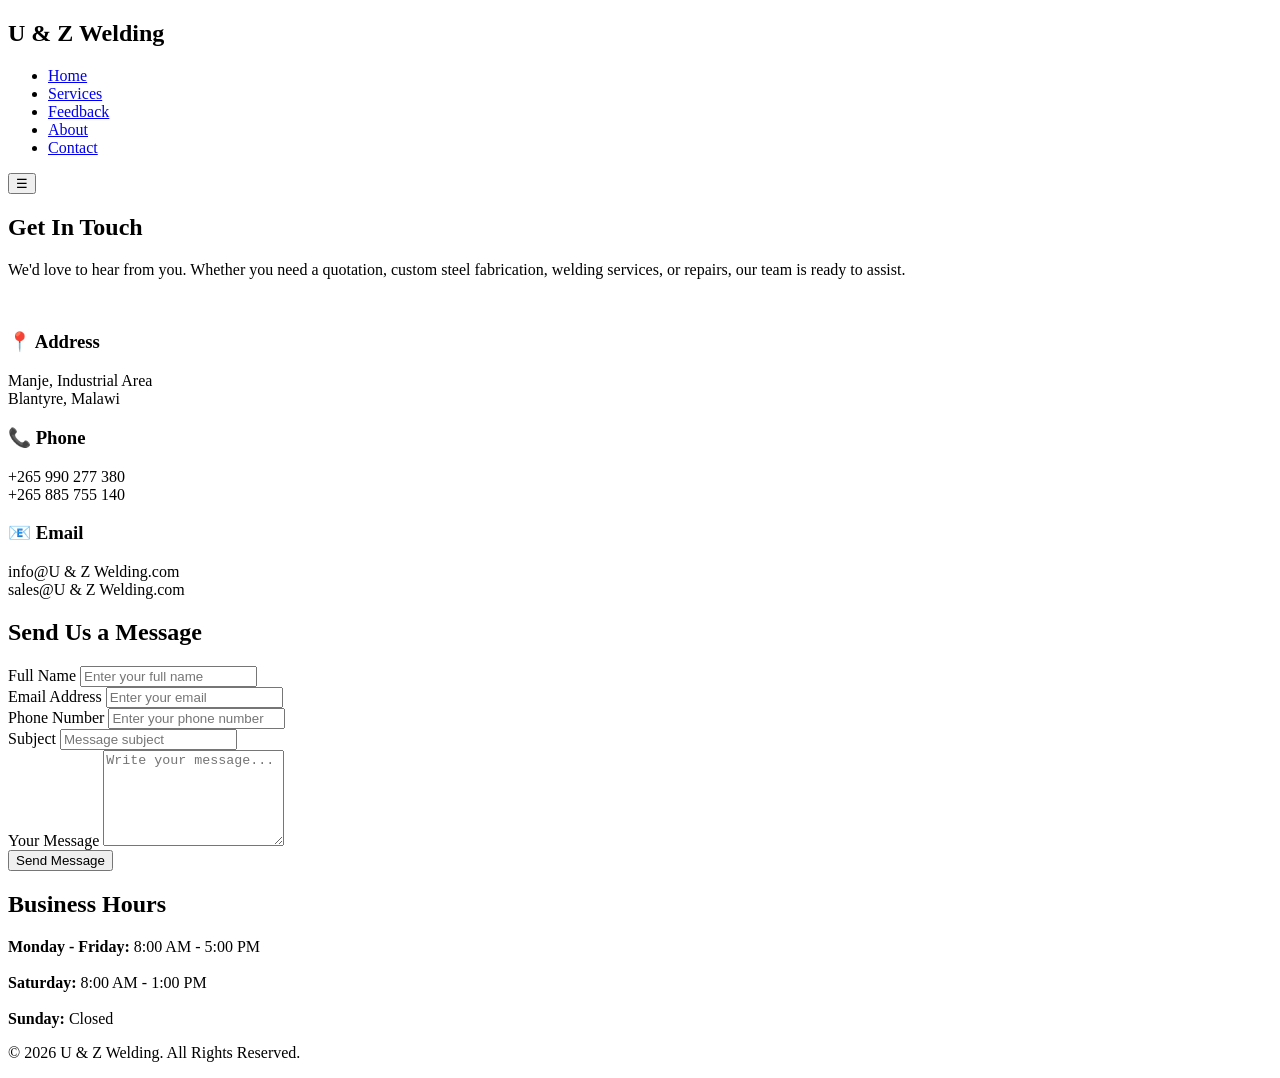
==== Contact.html @ 8a9c241b "Add files via upload" ====
<!DOCTYPE html>
<html lang="en">
<head>
    <meta charset="UTF-8">
    <meta name="viewport" content="width=device-width, initial-scale=1.0">
    <title>Contact Us | U & Z Welding</title>
    <link rel="stylesheet" href="about.css">
</head>
<body>


<header>

<nav>

    <h2 class="logo">U & Z Welding</h2>

    <ul class="nav-links">
        <li><a href="index.html">Home</a></li>
        <li><a href="services.html">Services</a></li>
        <li><a href="Feedback.html">Feedback</a></li>
        <li><a href="About.html">About</a></li>
        <li><a href="contact.html">Contact</a></li>
    </ul>

    <button id="menu-btn">☰</button>

</nav>

</header>

<section class="about">

    <h2>Get In Touch</h2>

    <p>
        We'd love to hear from you. Whether you need a quotation,
        custom steel fabrication, welding services, or repairs,
        our team is ready to assist.
    </p>

    <br>

    <div class="service-container">

        <div class="card">
            <h3>📍 Address</h3>
            <p>
                Manje, Industrial Area<br>
                Blantyre, Malawi
            </p>
        </div>

        <div class="card">
            <h3>📞 Phone</h3>
            <p>
                +265 990 277 380<br>
                +265 885 755 140
            </p>
        </div>

        <div class="card">
            <h3>📧 Email</h3>
            <p>
                info@U & Z Welding.com<br>
                sales@U & Z Welding.com
            </p>
        </div>

    </div>

</section>

<section class="contact">

    <h2>Send Us a Message</h2>

    <form class="feedback-form">

        <div class="form-group">
            <label>Full Name</label>
            <input
                type="text"
                placeholder="Enter your full name"
                required
            >
        </div>

        <div class="form-group">
            <label>Email Address</label>
            <input
                type="email"
                placeholder="Enter your email"
                required
            >
        </div>

        <div class="form-group">
            <label>Phone Number</label>
            <input
                type="tel"
                placeholder="Enter your phone number"
            >
        </div>

        <div class="form-group">
            <label>Subject</label>
            <input
                type="text"
                placeholder="Message subject"
                required
            >
        </div>

        <div class="form-group">
            <label>Your Message</label>
            <textarea
                rows="6"
                placeholder="Write your message..."
                required
            ></textarea>
        </div>

        <button type="submit" class="submit-btn">
            Send Message
        </button>

    </form>

</section>


<section class="about">

    <h2>Business Hours</h2>

    <p>
        <strong>Monday - Friday:</strong> 8:00 AM - 5:00 PM<br><br>

        <strong>Saturday:</strong> 8:00 AM - 1:00 PM<br><br>

        <strong>Sunday:</strong> Closed
    </p>

</section>


<footer>

    <p>&copy; 2026 U & Z Welding. All Rights Reserved.</p>

</footer>

<script>

const menuBtn = document.getElementById("menu-btn");
const navLinks = document.querySelector(".nav-links");

menuBtn.addEventListener("click", () => {

    navLinks.classList.toggle("active");
    menuBtn.classList.toggle("active");

});

</script>

</body>
</html>
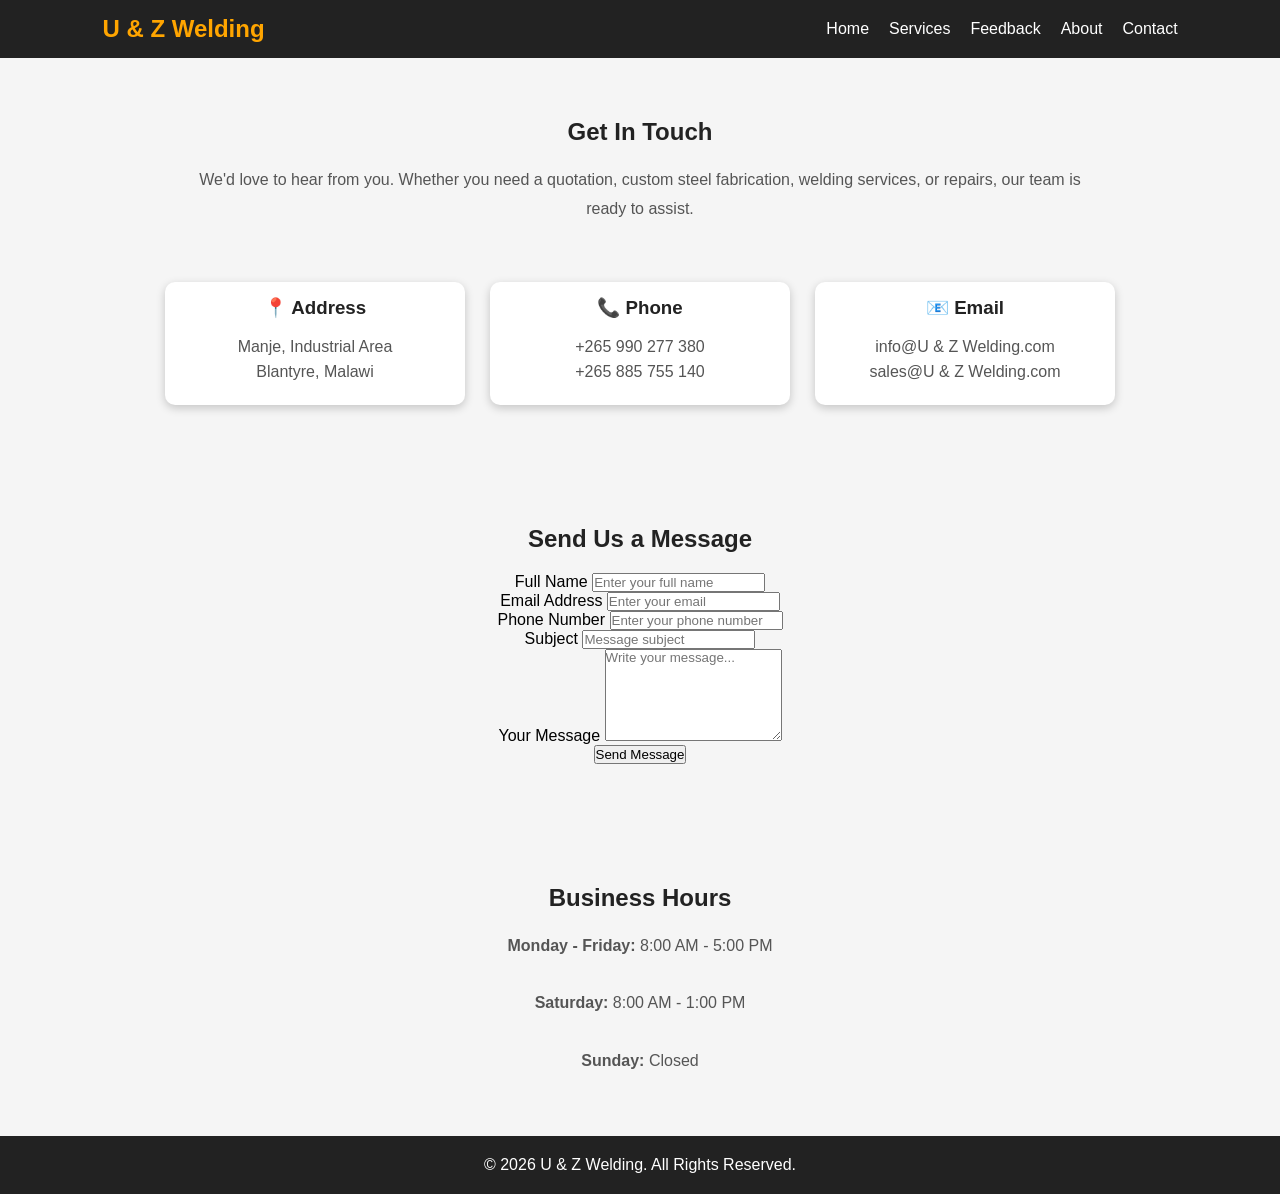
==== commit c1aa1f2c: "Add files via upload" ====
--- a/Contact.html
+++ b/Contact.html
@@ -4,7 +4,7 @@
     <meta charset="UTF-8">
     <meta name="viewport" content="width=device-width, initial-scale=1.0">
     <title>Contact Us | U & Z Welding</title>
-    <link rel="stylesheet" href="about.css">
+    <link rel="stylesheet" href="About.css">
 </head>
 <body>
 
--- a/About.css
+++ b/About.css
@@ -0,0 +1,230 @@
+*{
+    margin:0;
+    padding:0;
+    box-sizing:border-box;
+    font-family:Arial, sans-serif;
+}
+
+body{
+    background:#f5f5f5;
+}
+
+/* Header */
+
+header{
+    background:#222;
+    color:white;
+    position:sticky;
+    top:0;
+    z-index:1000;
+}
+
+nav{
+    display:flex;
+    justify-content:space-between;
+    align-items:center;
+    padding:15px 8%;
+}
+
+.logo{
+    color:orange;
+}
+
+.nav-links{
+    display:flex;
+    list-style:none;
+}
+
+.nav-links li{
+    margin-left:20px;
+}
+
+.nav-links a{
+    color:white;
+    text-decoration:none;
+    transition:.3s;
+}
+
+.nav-links a:hover{
+    color:orange;
+}
+
+#menu-btn{
+    display:none;
+    font-size:28px;
+    background:none;
+    border:none;
+    color:white;
+    cursor:pointer;
+    transition:.3s ease;
+}
+
+#menu-btn.active{
+    transform:rotate(90deg);
+    color:orange;
+}
+
+/* Hero */
+
+.hero{
+    height:35vh;
+    background:linear-gradient(rgba(0,0,0,.6),rgba(0,0,0,.6)),
+    url("Images/welding.webp");
+    background-size:cover;
+    background-position:center;
+    display:flex;
+    align-items:center;
+    justify-content:center;
+    text-align:center;
+    color:white;
+}
+
+.hero-content h1{
+    font-size:45px;
+}
+
+.hero-content p{
+    margin-top:15px;
+    font-size:18px;
+}
+
+/* Sections */
+
+.about,
+.contact{
+    padding:60px 8%;
+    text-align:center;
+}
+
+.about h2,
+.contact h2{
+    color:#222;
+    margin-bottom:20px;
+}
+
+.about p,
+.contact p{
+    color:#555;
+    line-height:1.8;
+    max-width:900px;
+    margin:auto;
+}
+
+/* Cards */
+
+.service-container{
+    display:flex;
+    flex-wrap:wrap;
+    justify-content:center;
+    gap:25px;
+    margin-top:40px;
+}
+
+.card{
+    width:300px;
+    background:white;
+    border-radius:10px;
+    overflow:hidden;
+    box-shadow:0 3px 10px rgba(0,0,0,.2);
+    transition:.4s ease;
+    cursor:pointer;
+}
+
+.card:hover{
+    transform:translateY(-10px);
+    box-shadow:0 15px 30px rgba(0,0,0,.3);
+}
+
+.card img{
+    width:100%;
+    height:220px;
+    object-fit:cover;
+}
+
+.card h3{
+    margin:15px;
+    color:#222;
+}
+
+.card p{
+    padding:0 15px 20px;
+    color:#555;
+    line-height:1.6;
+}
+
+/* Button */
+
+.btn{
+    display:inline-block;
+    background:orange;
+    color:white;
+    text-decoration:none;
+    padding:12px 25px;
+    border-radius:5px;
+    transition:.3s ease;
+}
+
+.btn:hover{
+    background:#ff7b00;
+    transform:scale(1.08);
+    box-shadow:0 8px 20px rgba(255,140,0,.4);
+}
+
+/* Footer */
+
+footer{
+    background:#222;
+    color:white;
+    text-align:center;
+    padding:20px;
+}
+
+/* Mobile */
+
+@media(max-width:768px){
+
+    .nav-links{
+        display:none;
+        flex-direction:column;
+        position:absolute;
+        top:70px;
+        right:0;
+        width:200px;
+        background:#222;
+    }
+
+    .nav-links.active{
+        display:flex;
+    }
+
+    .nav-links li{
+        margin:15px;
+    }
+
+    #menu-btn{
+        display:block;
+    }
+
+    .hero{
+        height:25vh;
+    }
+
+    .hero-content h1{
+        font-size:35px;
+    }
+
+    .hero-content p{
+        font-size:16px;
+    }
+
+    .service-container{
+        flex-direction:column;
+        align-items:center;
+    }
+
+    .card{
+        width:95%;
+        max-width:330px;
+    }
+
+}
